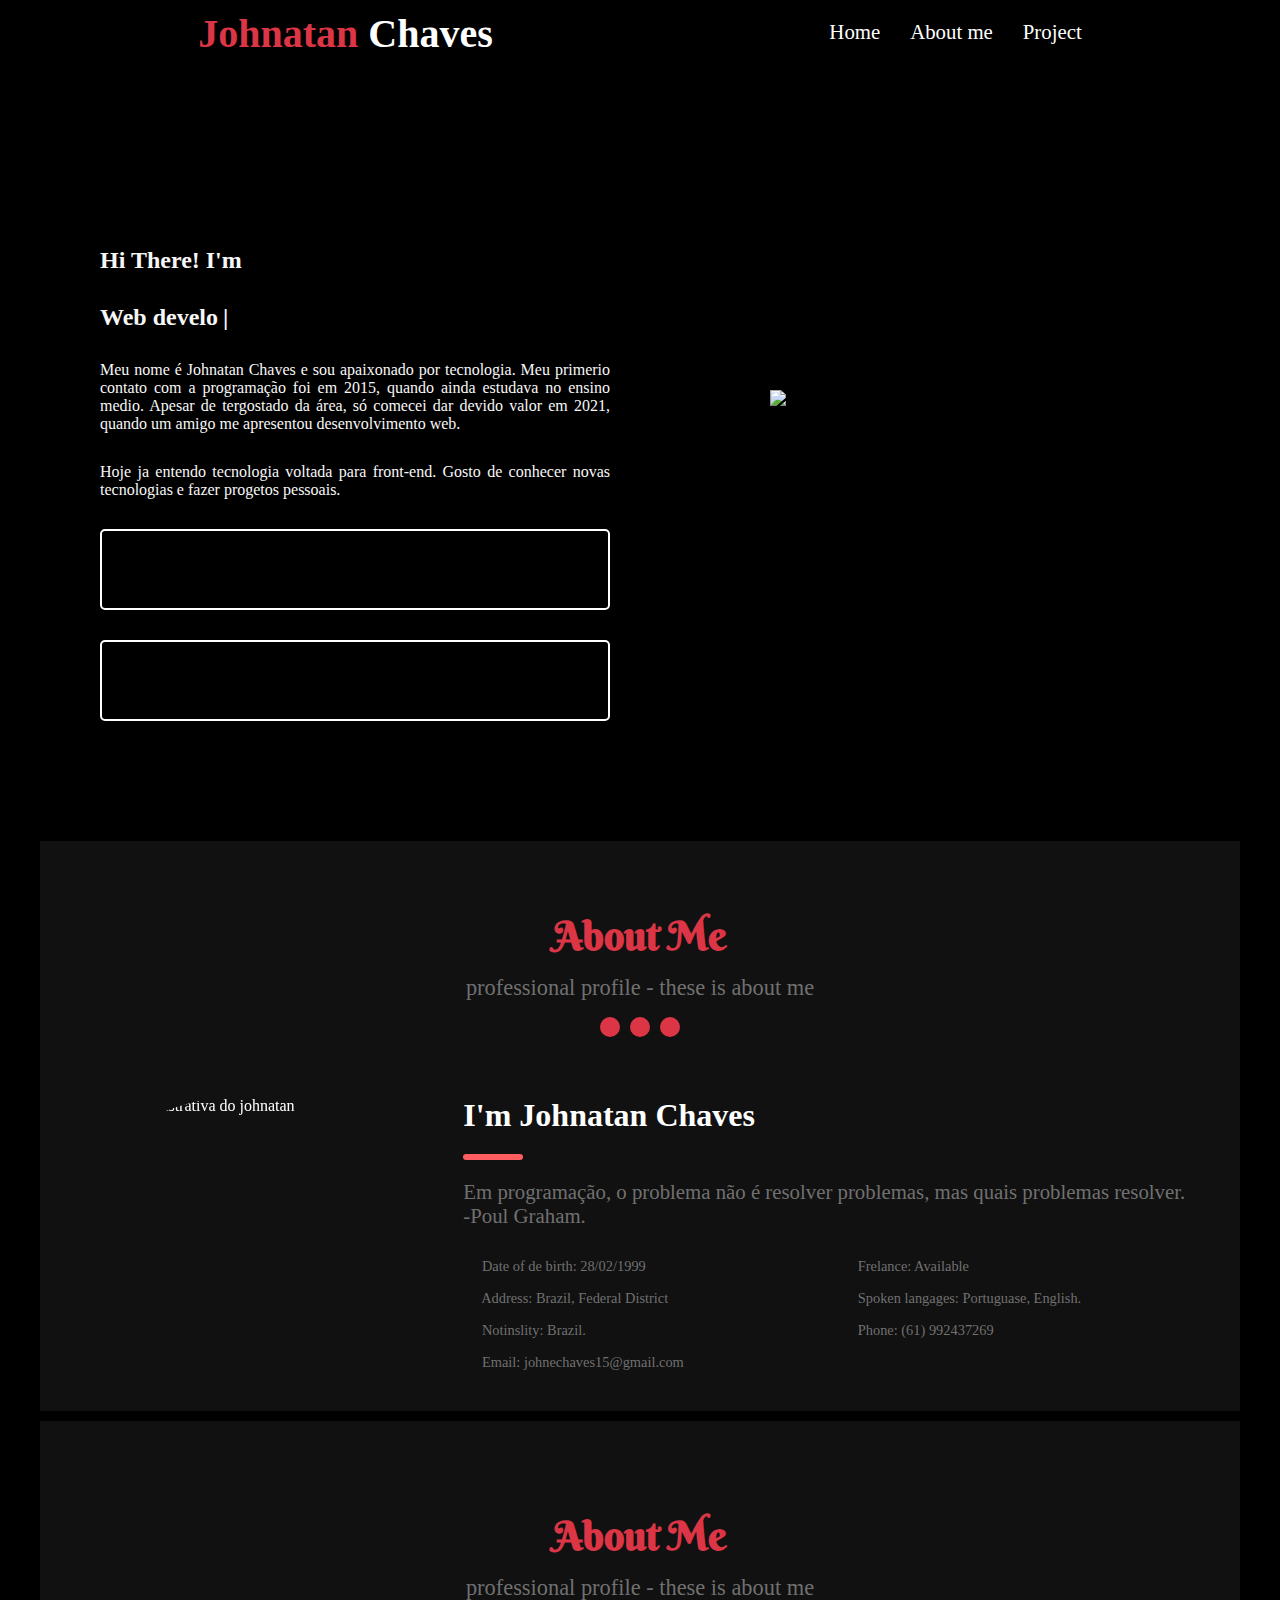
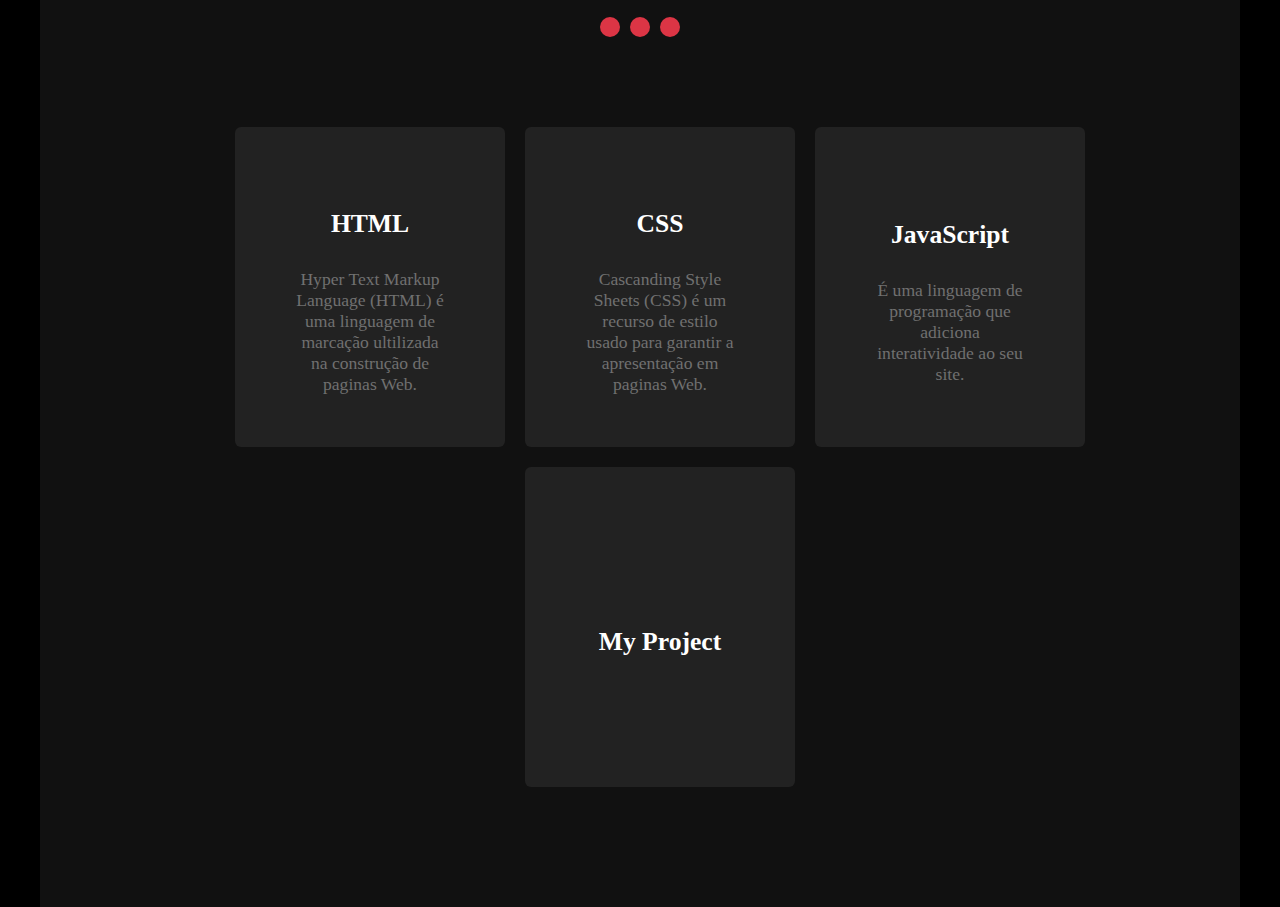
==== index.html @ 68503cbe "atualização do portifolio" ====
<!DOCTYPE html>
<html lang="pt-br">
<head>
    <meta charset="UTF-8">
    <meta http-equiv="X-UA-Compatible" content="IE=edge">
    <meta name="viewport" content="width=device-width, initial-scale=1.0">
    <link rel="shortcut icon" href="" type="image/x-icon">
    <title>protifolio</title>
    <link rel="stylesheet" href="style.css">
    <link rel="stylesheet" href="https://cdnjs.cloudflare.com/ajax/libs/font-awesome/6.4.0/css/all.min.css" integrity="sha512-iecdLmaskl7CVkqkXNQ/ZH/XLlvWZOJyj7Yy7tcenmpD1ypASozpmT/E0iPtmFIB46ZmdtAc9eNBvH0H/ZpiBw==" crossorigin="anonymous" referrerpolicy="no-referrer" />
    
    <style>
        @import url('https://fonts.googleapis.com/css2?family=Berkshire+Swash&display=swap');
      </style>
</head>
<body>
    <header>
        <h1 id="home01">Johnatan<span> Chaves</span></h1>
        <nav>
            <ul aria-label="navegação primaria" class="navegacao-primaria">
                <li><a href="#home01">Home</a></li>
               <li><a href="#aboutme01">About me</a></li>
                    <li><a href="#project01">Project</a></li>
                
                
            </ul>
            <i class="fa-solid fa-bars"></i>
        </nav>
         
    </header>
    <section aria-label="seção curriculo dowload Johnatan" class="section-div">
        <div>
<h2>Hi There! I'm</h2>
<h2 class="digitando">Web developer Front-and</h2>
<p>Meu nome é Johnatan Chaves e sou apaixonado por tecnologia. Meu primerio contato com a programação foi em 2015, quando ainda estudava no ensino medio. Apesar de tergostado da área, só comecei dar devido valor em 2021, quando um amigo me apresentou desenvolvimento web.</p>
<p>Hoje ja entendo tecnologia voltada para front-end. Gosto de conhecer novas tecnologias e fazer progetos pessoais.</p>
      <a href="https://github.com/DevJohnnyChaves"  target="_blank" rel="external"><i class="fa-brands fa-github"></i></a> <a href="https://www.linkedin.com/in/johnatan-chaves-8361a5250" target="_blank" rel="external"><i class="fa-brands fa-linkedin" ></i></a>
   </div>
<img src="johnatan.jpg" alt="imagem ilustrativa do johnatan">
</section>
<main>
    <article aria-label="seção sobre mim" class="sobre">
        <div class="sobre_titulo">
<h1 id="aboutme01">About Me</h1>
<p>professional profile - these is about me</p>
     <div aria-label="seções apenas de botões">
        <span></span>
        <span></span>
        <span></span>
        </div> 
     </div>
     
     <img src="johnatan.jpg" alt="imagem ilustrativa do johnatan">
    
         <div class="sobre_conteudo"> 
          <div class="sobre_texto"> 
            <h1>I'm Johnatan Chaves</h1>
          <p class="frasePoul"> Em programação, o problema não é resolver problemas, mas quais problemas resolver.</p>
        </div>

 
    <div class="sobre_inf">
    <p><i class="fa-solid fa-calendar-days"></i> Date of de birth: 28/02/1999</p>
    <p><i class="fa-solid fa-laptop-code"></i> Frelance: Available</p>
    <p><i class="fa-solid fa-location-dot"></i> Address: Brazil, Federal District</p>
    <p><i class="fa-solid fa-globe"></i> Spoken langages: Portuguase, English.</p>
    <p><i class="fa-solid fa-flag"></i> Notinslity: Brazil.</p>
    <p><i class="fa-solid fa-phone"></i> Phone: (61) 992437269</p>
    <p><i class="fa-solid fa-envelope"></i> Email: johnechaves15@gmail.com</p>
   
       
            </div> 
         </div>
      </article>
</main>
<section class="services">
    <div class="sobre_titulo">
    <h1 id="project01">About Me</h1>
    <p>professional profile - these is about me</p>
         <div aria-label="seções apenas de botões">
            <span></span>
            <span></span>
            <span></span>
            </div> 
        </div>
     <div class="my_services">
        <ul aria-label="navegação secundaria">
                 <li>
                   <i class="fa-brands fa-html5"></i>
                   <h3>HTML</h3>
                   <p>Hyper Text Markup Language (HTML) é uma linguagem de marcação ultilizada na construção de paginas Web.</p>
                 </li>
                  <li>  <i class="fa-brands fa-css3-alt"></i>
                    <h3>CSS</h3>
                    <p>Cascanding Style Sheets (CSS) é um recurso de estilo usado para garantir a apresentação em paginas Web.
                    </p>
                 </li>
                 <li>
                    <i class="fa-brands fa-js"></i>
                    <h3>JavaScript</h3>
                    <p>É uma linguagem de programação que adiciona interatividade ao seu site.</p>
                 </li>
                 <a href="myproject.html" title="clique aqui para ver projetos" target="_blank" rel="external"><li>
                 <i class="fa-solid fa-mug-saucer"></i> 
                  <h3>My Project</h3>
                 </li></a>
        </ul>
     </div>
</section>



    <script src="script.js"></script>
</body>
</html>
---- style.css ----
*{
    padding-bottom: 0;
    margin: 0;
    box-sizing: none;
    text-decoration: none;
}
/* HEADER / SECTION */
body{
background-color: black;
    max-width: 1200px;
    margin: 0 auto;

}
header{
    background-color: black;
    padding: 10px;
    display: flex;
    align-items: center;
    justify-content: space-around;
}
    header h1{
        animation: ladoSecao .5s ease-in-out forwards;
        color:#dc3545 ;
        font-size: 2.5rem;
    }
    header span{
        color: white;
    }
     header .navegacao-primaria {
        display: flex;
        gap: 30px;
        align-items: center;

     }
     header .navegacao-primaria li a {
        color: white;
        width: 0px;
        height: 0px;
        font-size: 1.3rem;
    
     }

     header .navegacao-primaria li a::after {
        content:'';
        width: 0px;
        height: 0px;
        display: block;
        border-bottom: 4px solid transparent;
        transition: .6s;
     }

     header .navegacao-primaria li a:hover::after{
        width:100%;
        height: 0px;
        padding: 0px;
        border-bottom: 4px solid #dc3545;
     }
header .navegacao-primaria li a:hover{
    color:#dc3545
}
     .section-div{
        animation: inicializar .7s forwards;
        background-color: black;
        display: grid;
        grid-template-columns: 1fr 1fr;
        justify-content: space-around;
        align-items: center;
        gap: 60px;
        padding: 60px;
     }
     .section-div div{
        margin-top: 120px;
        align-self: start;
        display: grid;
        gap: 30px; 

     }

     .section-div div p{
        text-align: justify;
     }

     .digitando::after{
      content: '|';
      margin-left: 5px;
      opacity: 1;
      animation: pisca .5s infinite;
     }
/* EFEITO DE KAYFRAMES DA SETION */
 @keyframes pisca{
        from{
            opacity: 1;
        
        }
        to{
            opacity: 0;
            
        }
     }

     .section-div h2{
        font-family: 'Poppins';
        font-weight: 600;
        color: #f7f7f7;
     }
     .section-div div   {
        font-family: 'poppins';
        font-weight: 100;
        color: #f7f7f7;
     }
     .section-div div a {
        justify-self: none;
        color: white;
        padding: 15px 20px;
        border-radius: 5px;
        border: 2px solid white;
     }
     .section-div div a i{
        font-size: 40px;
        padding-left: 210px
     }
     .section-div div a i:hover{
     color: #dc3545;
     }
     .section-div img{
        max-width: 100%;
        border-radius: 45%;
        padding: 100px;
       margin-top: -50px;
     }
    @keyframes inicializar{
from{
    opacity: 0;
    transform: translate3d(0, -60px, 0);
}
to{
    opacity: 1;
    transform: translate3d(0, 0, 0);
}

    }

    /* seção principal sobre mim */

    main {
        
        background-color: #111;
        color: white;      
      }


main .sobre{
    margin-top: 60px;
    display: grid;
    grid-template-columns: 1fr 1fr 1fr;
    gap: 30px;
    justify-content: center;
    padding: 40px;
   
}
.sobre_titulo{
    margin: 30px 0;
    grid-column: 1/-1;
    text-align: center;
    color: white;
}
.sobre_titulo h1{
    font-size: 2.5rem;
    color: #dc3545;
    margin-bottom: 15px;
    font-family: 'Berkshire Swash', cursive;
}
.sobre_titulo p{
    color: #707070;
    font-size: 1.4rem;
    margin-bottom: 1rem;
    position: relative;

}
.sobre_titulo div{
    display: flex;
    gap: 10px;
    justify-content: center;
}
.sobre_titulo span{
    display: block;
    height: 20px;
    width: 20px;
    border-radius: 50%;
    background-color: #dc3545;
}
.sobre img{
    animation: ladoSecao .5s ease-in-out forwards;
    border-radius: 45%;
   grid-row: 2;
    cursor: pointer;
    max-width: 100%;
    filter: blur(0);
   
    
}
.sobre img:hover{
    transition: .5s ease-in;
    filter: blur(1px);
}
.sobre_conteudo{
    animation: sobreSecao .6s ease-in-out forwards;
   display: grid;
     grid-column: 2/-1;
    color: #707070;
    grid-template-columns: 1fr 1fr;
}

.sobre_texto{
    display: grid;
    grid-column: 1/-1;
    grid-template-columns: 1fr 1fr;
}

.sobre_texto h1{
    font: 2.3rem;
    color: #fff;
    grid-column: 1/-1;
     
}
.sobre_texto h1::after{
background-color: #ff5d5f;
height: 6px;
width: 60px;
margin: 20px 0;
content: '';
display: block;
border-radius: 5px;
}
.sobre_texto p::after{
    content:'-Poul Graham.';
    color: #707070;
    display: block;
   
}
.sobre_texto p{
    font-size: 1.3rem;
    grid-row: 2;
    grid-column: 1/-1;
}
.sobre_inf{
    margin-top: 30px;
    display: grid;
    grid-template-columns: 1fr 1fr;
    grid-column: 1/-1;
    gap: 15px;
    align-items: center;
}
.sobre_inf i{
    color: #dc3545;
    display: inline-block;
    padding-right: 15px;
    font-size: 1.5rem;
}
.sobre_inf p{
    font-size: .9rem;
}
/* EFEITO SOBRE CONTEUDO */
@keyframes sobreSecao {
    from{
        transition: .5s;
        transform: translate3d(60px, 0, 0);
    }
    to {
        transform: translate3d(0, 0, 0);
    }
}
@keyframes ladoSecao {
    from{
        transition: .5s;
        transform: translate3d(-60px, 0, 0);
    }
    to {
        transform: translate3d(0, 0, 0);
    }
}

 /* RESPONSIVO DO MENU */

@media(max-width: 992px){
    .section-div img{
        display: none;
    }
    .section-div{
        background-image: none;
        background-repeat: no-repeat;
        background-size: cover;

    }

    header{
        justify-content: space-between;
        padding: 30px 70px;
    }

header .navegacao-primaria{
    display: none;
      } 

      header i {
        color: #f7f7f7;
        font-size: 3rem;
      }
  
}
header .navegacao-primaria.ativado{
    background-image: linear-gradient(rgba(21, 20, 20, 0.001), #6f2129a7);
    position: absolute;
    display: grid;
    top:60px;
    z-index: 1;
    padding: 30px;
    font-size: 1.6rem;
    border-radius: 4px;
    right: 20px;
    animation: sobreSecao .8s ease-in-out forwards;    
}

header i:hover{
color: #dc3545;
    
}

@media(max-width: 992px){
  .sobre img{
    grid-column: 1/-1;
    justify-self: center;
  }
  .sobre_conteudo{
    grid-column: 1/-1;
  }
}

/* SEÇÃO SERVICES */


.services {
    background-color: #111;
    margin-top: 10px;
    padding: 60px;
}


.my_services{
    padding: 60px;
color: white;
}

.my_services ul{
    flex-wrap: wrap;
    display: flex;
    gap: 20px;
    align-items: center;
    justify-content: center;  
}
 
.my_services ul li{
    cursor: pointer;
    position: relative;
    padding: 60px;
    display: grid;
    gap: 30px;
    text-align: center;
    max-width: 150;
    background-color: #222;
    border-radius: 6px;
    height: 200px;
    font-size: 2.2rem;
    align-content: center;
}

.my_services ul li i{
    font-size: 3.7rem;
    color: #dc3545;
    width: 150px;
}
.my_services ul li h3{
    color: #fff;
    font-size: 1.6rem;
    font-family: 'poppins';
    font-weight: 400px;
}

.my_services ul li p{
    font-size: 1.1rem;
    text-align: center;
    max-width: 150px;
    color: #707070;
}

.my_services ul li p:hover{
    color: #dc3545;
}


.my_services ul li i:hover{
    color: #707070;
}

.my_services li::before{
    content:'';
    transition: .5s ease-in-out ;
    border-radius: 6px;
    width: 0;
    height: 0;
    position: absolute;
    top: -2px;
    right: -2px;
    border-top: 2px solid transparent;
    border-right: 2px solid transparent;
}

.my_services li::after{
    content:'';
    border-radius:6px;
    width: 0px;
    height: 0px;
    position: absolute;
    top:-2px;
    right: -2px;
    border-bottom: 2px solid transparent;
    border-left: 2px solid transparent;
}

.my_services li:hover::before{
    width: 100%;
    height: 100%;
    border-top: 2px solid red;
    border-right: 2px solid red;
}

.my_services li:hover::after{
    width: 100%;
    height: 100%;
    border-bottom: 2px solid red;
    border-left: 2px solid red;
}
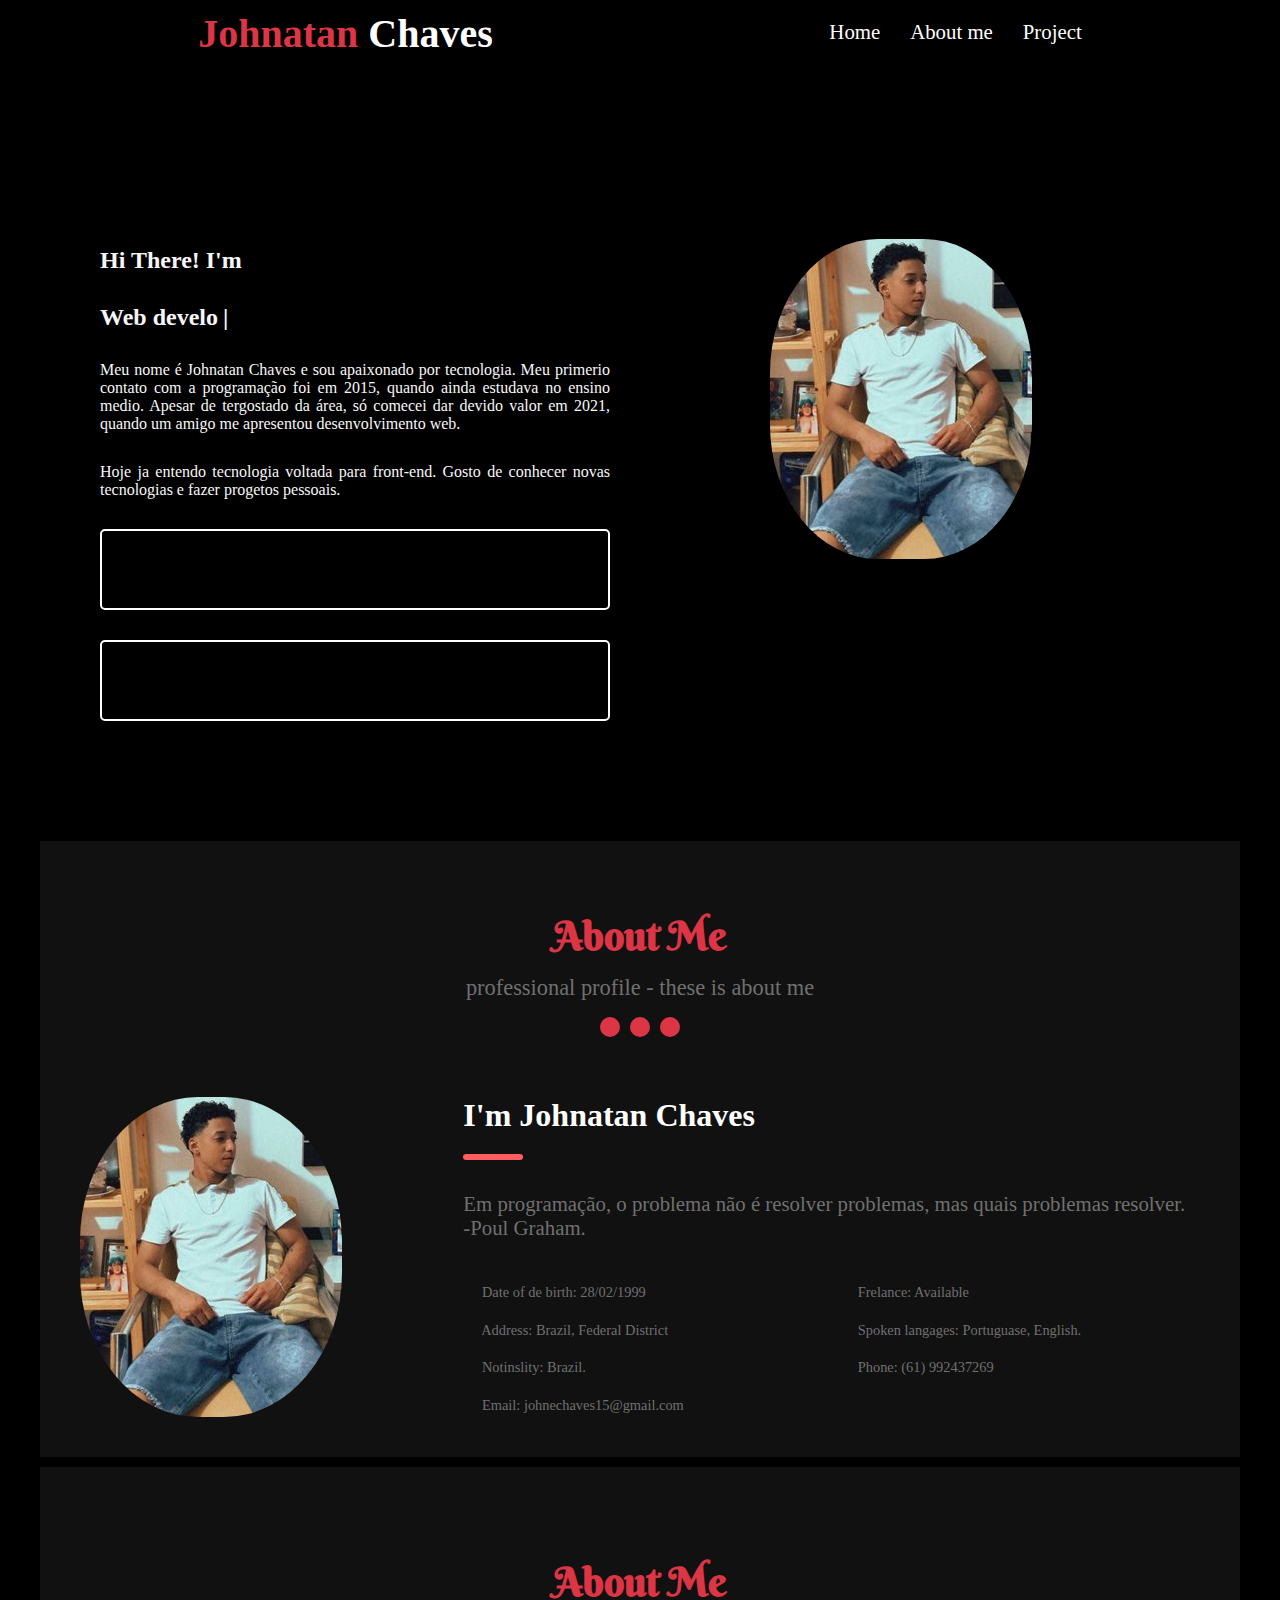
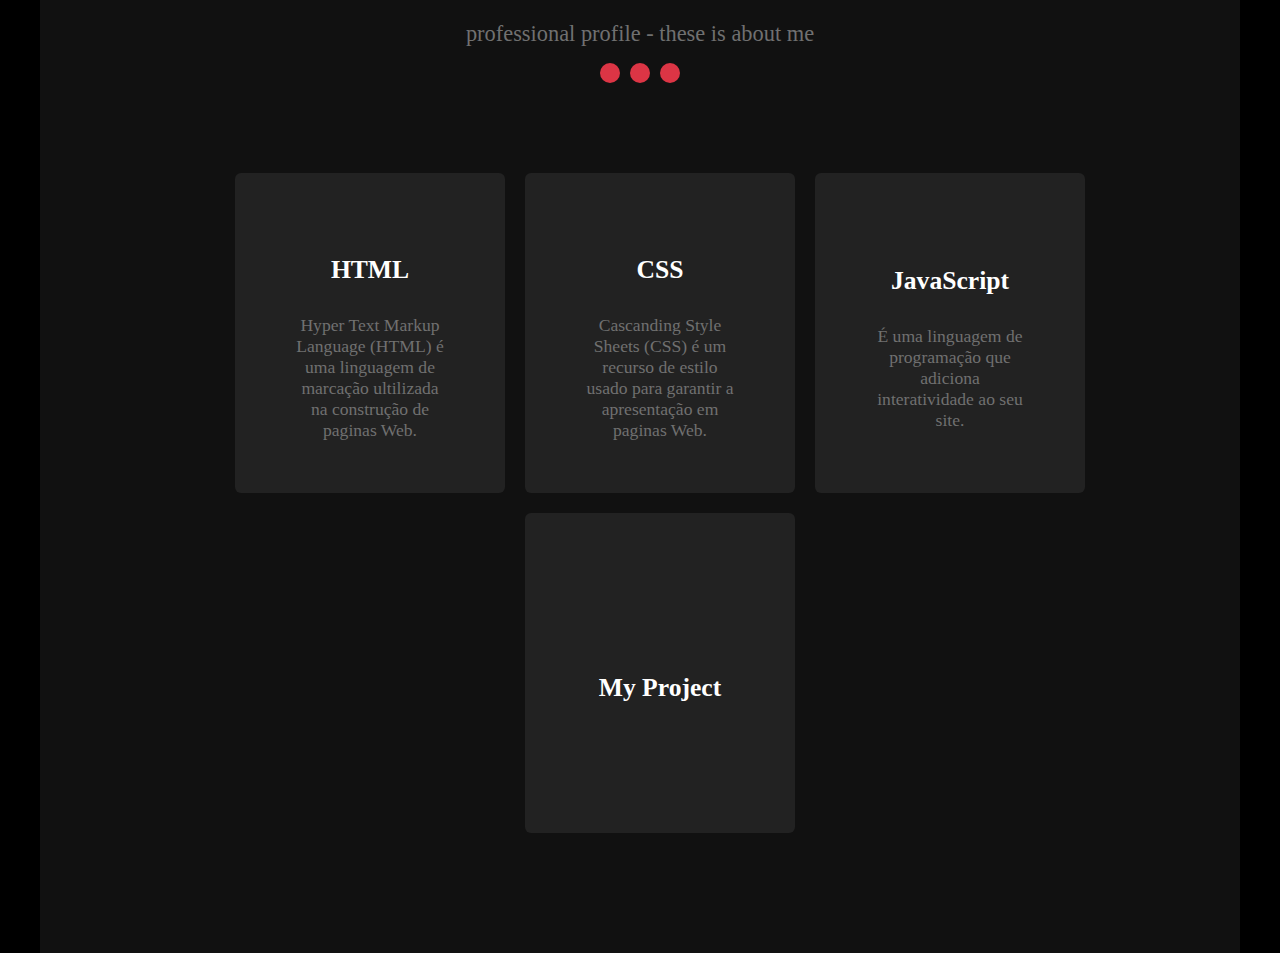
==== commit 60bacc5e: "link att" ====
--- a/index.html
+++ b/index.html
@@ -34,9 +34,9 @@
 <h2 class="digitando">Web developer Front-and</h2>
 <p>Meu nome é Johnatan Chaves e sou apaixonado por tecnologia. Meu primerio contato com a programação foi em 2015, quando ainda estudava no ensino medio. Apesar de tergostado da área, só comecei dar devido valor em 2021, quando um amigo me apresentou desenvolvimento web.</p>
 <p>Hoje ja entendo tecnologia voltada para front-end. Gosto de conhecer novas tecnologias e fazer progetos pessoais.</p>
-      <a href="https://github.com/DevJohnnyChaves"  target="_blank" rel="external"><i class="fa-brands fa-github"></i></a> <a href="https://www.linkedin.com/in/johnatan-chaves-8361a5250" target="_blank" rel="external"><i class="fa-brands fa-linkedin" ></i></a>
+      <a href="https://github.com/johnatanchaves"  target="_blank" rel="external"><i class="fa-brands fa-github"></i></a> <a href="https://www.linkedin.com/in/johnatan-chaves-8361a5250" target="_blank" rel="external"><i class="fa-brands fa-linkedin" ></i></a>
    </div>
-<img src="johnatan.jpg" alt="imagem ilustrativa do johnatan">
+<img src="img/johnatan.jpg" alt="imagem ilustrativa do johnatan">
 </section>
 <main>
     <article aria-label="seção sobre mim" class="sobre">
@@ -50,7 +50,7 @@
         </div> 
      </div>
      
-     <img src="johnatan.jpg" alt="imagem ilustrativa do johnatan">
+     <img src="img/johnatan.jpg" alt="imagem ilustrativa do johnatan">
     
          <div class="sobre_conteudo"> 
           <div class="sobre_texto"> 
